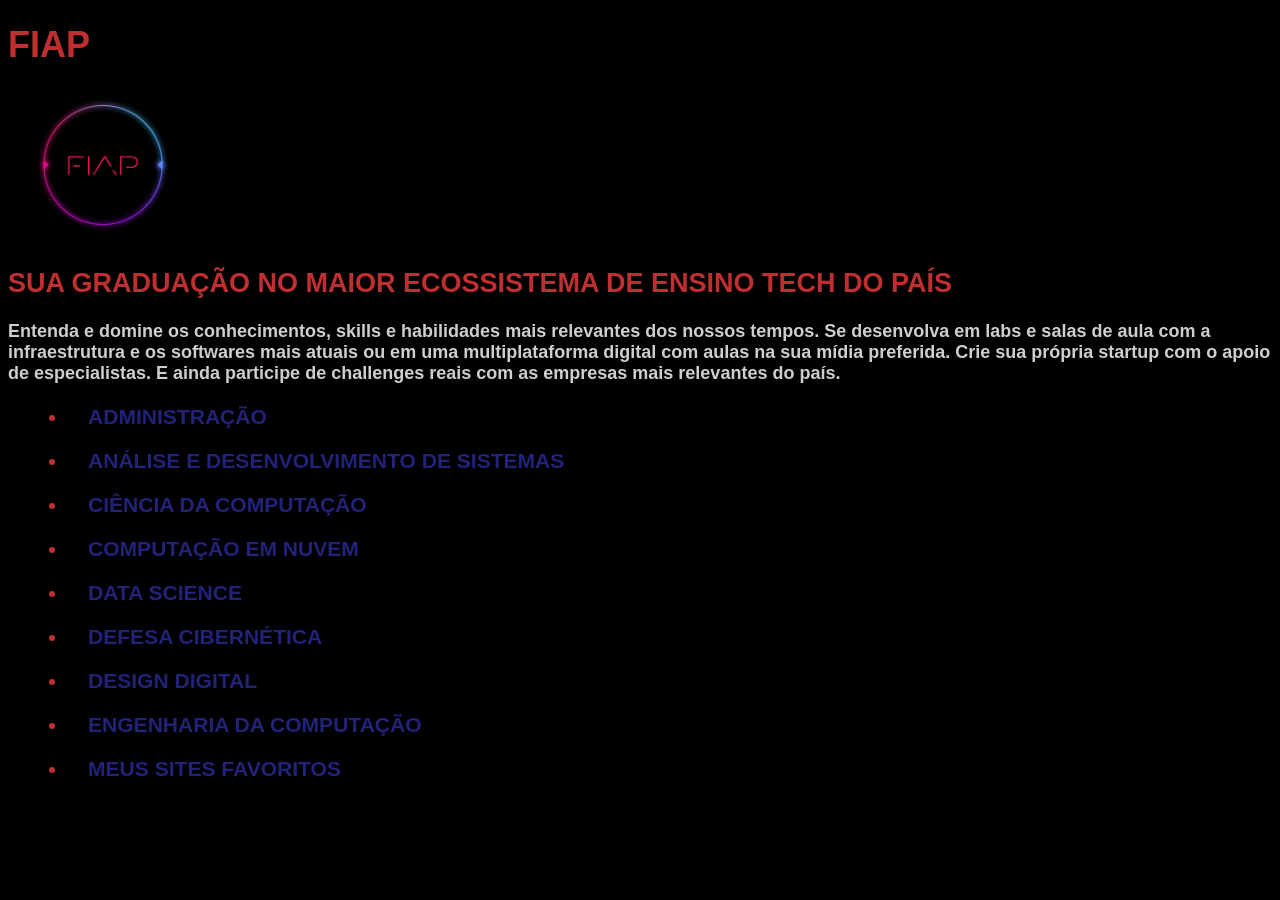
==== index.html @ f766565e "Site FIAP ver1.0" ====
<!DOCTYPE html>
<html lang="en">
<head>
    <meta charset="UTF-8">
    <meta name="viewport" content="width=device-width, initial-scale=1.0">
    <title>FIAP</title>
    <link rel="stylesheet" href="css/style.css">
</head>
<body>
    <h1>FIAP</h1>    
    <a href="http://www.fiap.com.br"><img src="../img/fiap.jpg" alt="Site FIAP" width="150px"></a>
    <h2>SUA GRADUAÇÃO NO MAIOR ECOSSISTEMA DE ENSINO TECH DO PAÍS</h2>
    <p>Entenda e domine os conhecimentos, skills e habilidades mais relevantes dos nossos tempos. Se
desenvolva em labs e salas de aula com a infraestrutura e os softwares mais atuais ou em uma
multiplataforma digital com aulas na sua mídia preferida. Crie sua própria startup com o apoio de
especialistas. E ainda participe de challenges reais com as empresas mais relevantes do país.</p>
<h3><ul>
    <li><a href="cursos/adm.html">ADMINISTRAÇÃO</a></li>
    <li><a href="cursos/ads.html">ANÁLISE E DESENVOLVIMENTO DE SISTEMAS</a></li>
    <li><a href="cursos/cdc.html">CIÊNCIA DA COMPUTAÇÃO</a></li>
    <li><a href="cursos/cen.html">COMPUTAÇÃO EM NUVEM</a></li>
    <li><a href="cursos/ds.html">DATA SCIENCE</a></li>
    <li><a href="cursos/dc.html">DEFESA CIBERNÉTICA</a></li>
    <li><a href="cursos/<dd></dd>.html">DESIGN DIGITAL</a></li>
    <li><a href="cursos/edg.html">ENGENHARIA DA COMPUTAÇÃO</a></li>
    <li><a href="Sites favoritos/sites.html">MEUS SITES FAVORITOS</a></li>
</ul></h3>
    
</body>
</html>
---- css/style.css ----
body{
    background-color: black;
    color:  rgb(206, 206, 206);
    font-family:Arial, Helvetica, sans-serif;
    font-size: 18px;
    font-weight: bold;
}

a{
    margin: 20px;
    text-decoration: none;
    color: rgb(34, 34, 121);
}

h1{
    color:rgb(192, 47, 47);
}

h2{
    color:rgb(192, 47, 47);
}


h3{
    color:rgb(192, 47, 47);
}

li{
    margin: 20px;
}
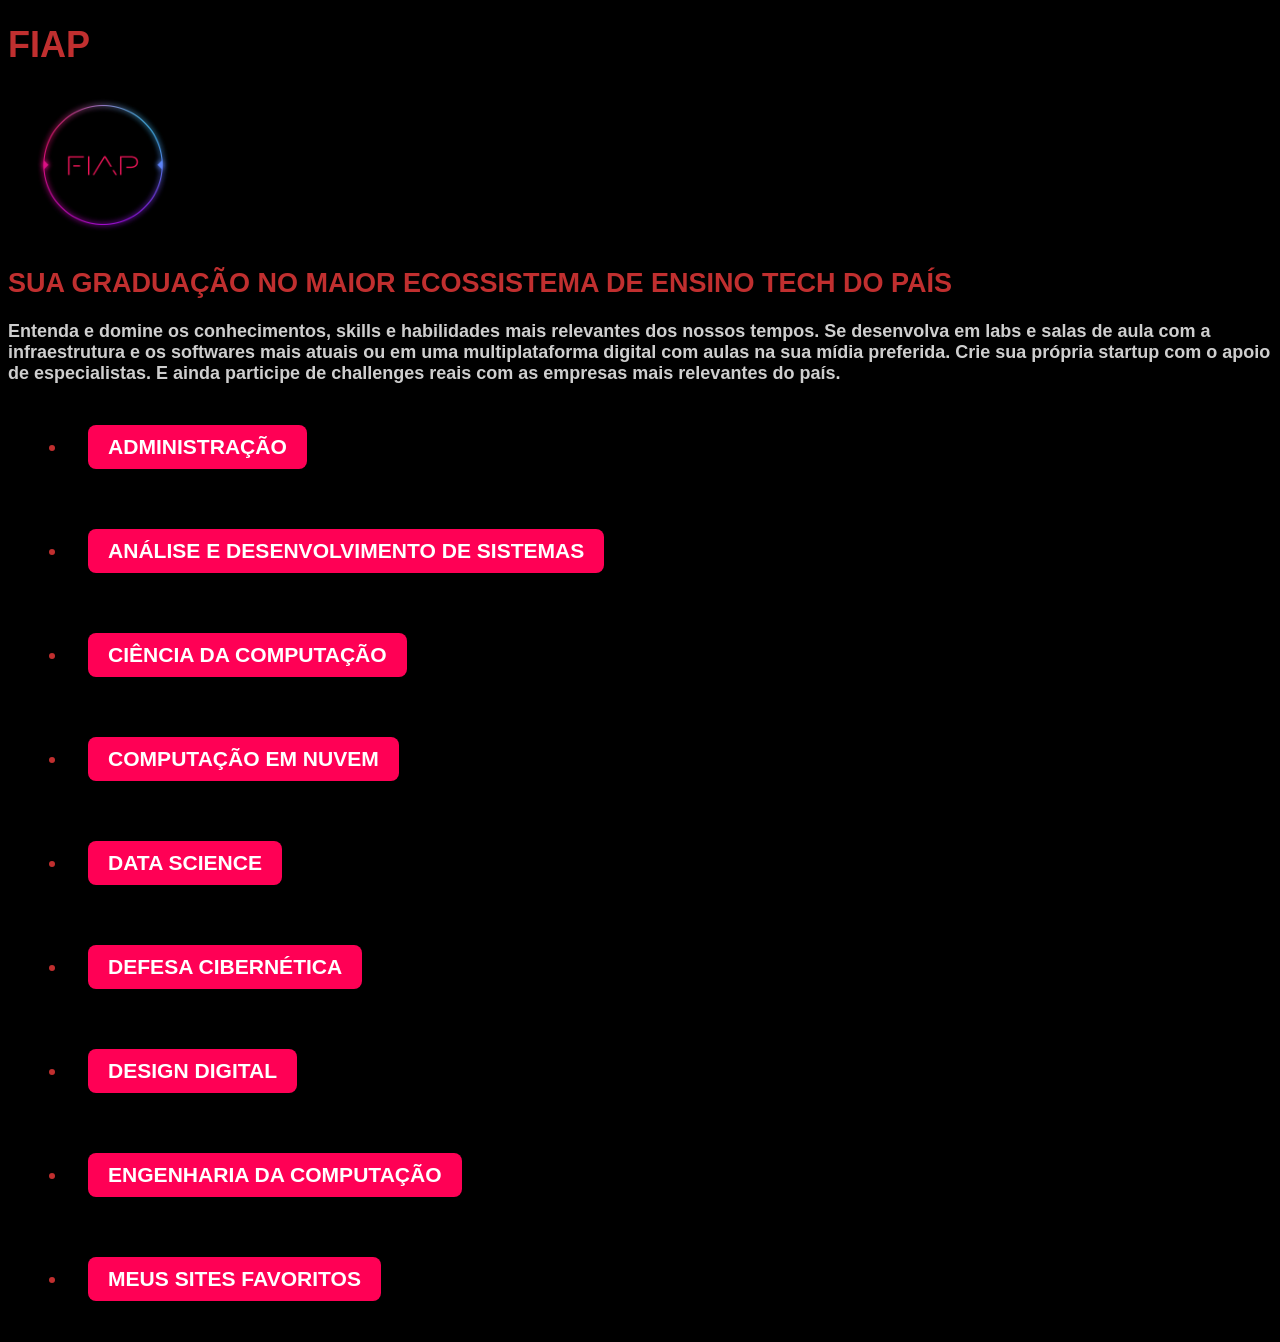
==== commit 9e7f8e0c: "Site FIAP ver 2.0" ====
--- a/index.html
+++ b/index.html
@@ -15,15 +15,15 @@
 multiplataforma digital com aulas na sua mídia preferida. Crie sua própria startup com o apoio de
 especialistas. E ainda participe de challenges reais com as empresas mais relevantes do país.</p>
 <h3><ul>
-    <li><a href="cursos/adm.html">ADMINISTRAÇÃO</a></li>
-    <li><a href="cursos/ads.html">ANÁLISE E DESENVOLVIMENTO DE SISTEMAS</a></li>
-    <li><a href="cursos/cdc.html">CIÊNCIA DA COMPUTAÇÃO</a></li>
-    <li><a href="cursos/cen.html">COMPUTAÇÃO EM NUVEM</a></li>
-    <li><a href="cursos/ds.html">DATA SCIENCE</a></li>
-    <li><a href="cursos/dc.html">DEFESA CIBERNÉTICA</a></li>
-    <li><a href="cursos/<dd></dd>.html">DESIGN DIGITAL</a></li>
-    <li><a href="cursos/edg.html">ENGENHARIA DA COMPUTAÇÃO</a></li>
-    <li><a href="Sites favoritos/sites.html">MEUS SITES FAVORITOS</a></li>
+    <li><a href="cursos/adm.html" class="botao">ADMINISTRAÇÃO</a></li>
+    <li><a href="cursos/ads.html" class="botao">ANÁLISE E DESENVOLVIMENTO DE SISTEMAS</a></li>
+    <li><a href="cursos/cdc.html" class="botao">CIÊNCIA DA COMPUTAÇÃO</a></li>
+    <li><a href="cursos/cen.html" class="botao">COMPUTAÇÃO EM NUVEM</a></li>
+    <li><a href="cursos/ds.html" class="botao">DATA SCIENCE</a></li>
+    <li><a href="cursos/dc.html" class="botao">DEFESA CIBERNÉTICA</a></li>
+    <li><a href="cursos/<dd></dd>.html" class="botao">DESIGN DIGITAL</a></li>
+    <li><a href="cursos/edg.html" class="botao">ENGENHARIA DA COMPUTAÇÃO</a></li>
+    <li><a href="Sites favoritos/sites.html" class="botao">MEUS SITES FAVORITOS</a></li>
 </ul></h3>
     
 </body>
--- a/css/style.css
+++ b/css/style.css
@@ -27,4 +27,32 @@
 
 li{
     margin: 20px;
+}
+
+.botao {
+    display: inline-block;
+    padding: 10px 20px;
+    background-color: #ff0055;
+    color: white;
+    text-decoration: none;
+    border-radius: 8px;
+    font-weight: bold;
+}
+
+.botao:hover {
+    background-color: #cc0044;
+}
+
+.btn {
+    display: inline-block;
+    padding: 10px 20px;
+    background-color: rgb(34, 34, 121);
+    color: white;
+    text-decoration: none;
+    border-radius: 8px;
+    font-weight: bold;
+}
+
+.btn:hover {
+    background-color: rgb(23, 165, 201);
 }
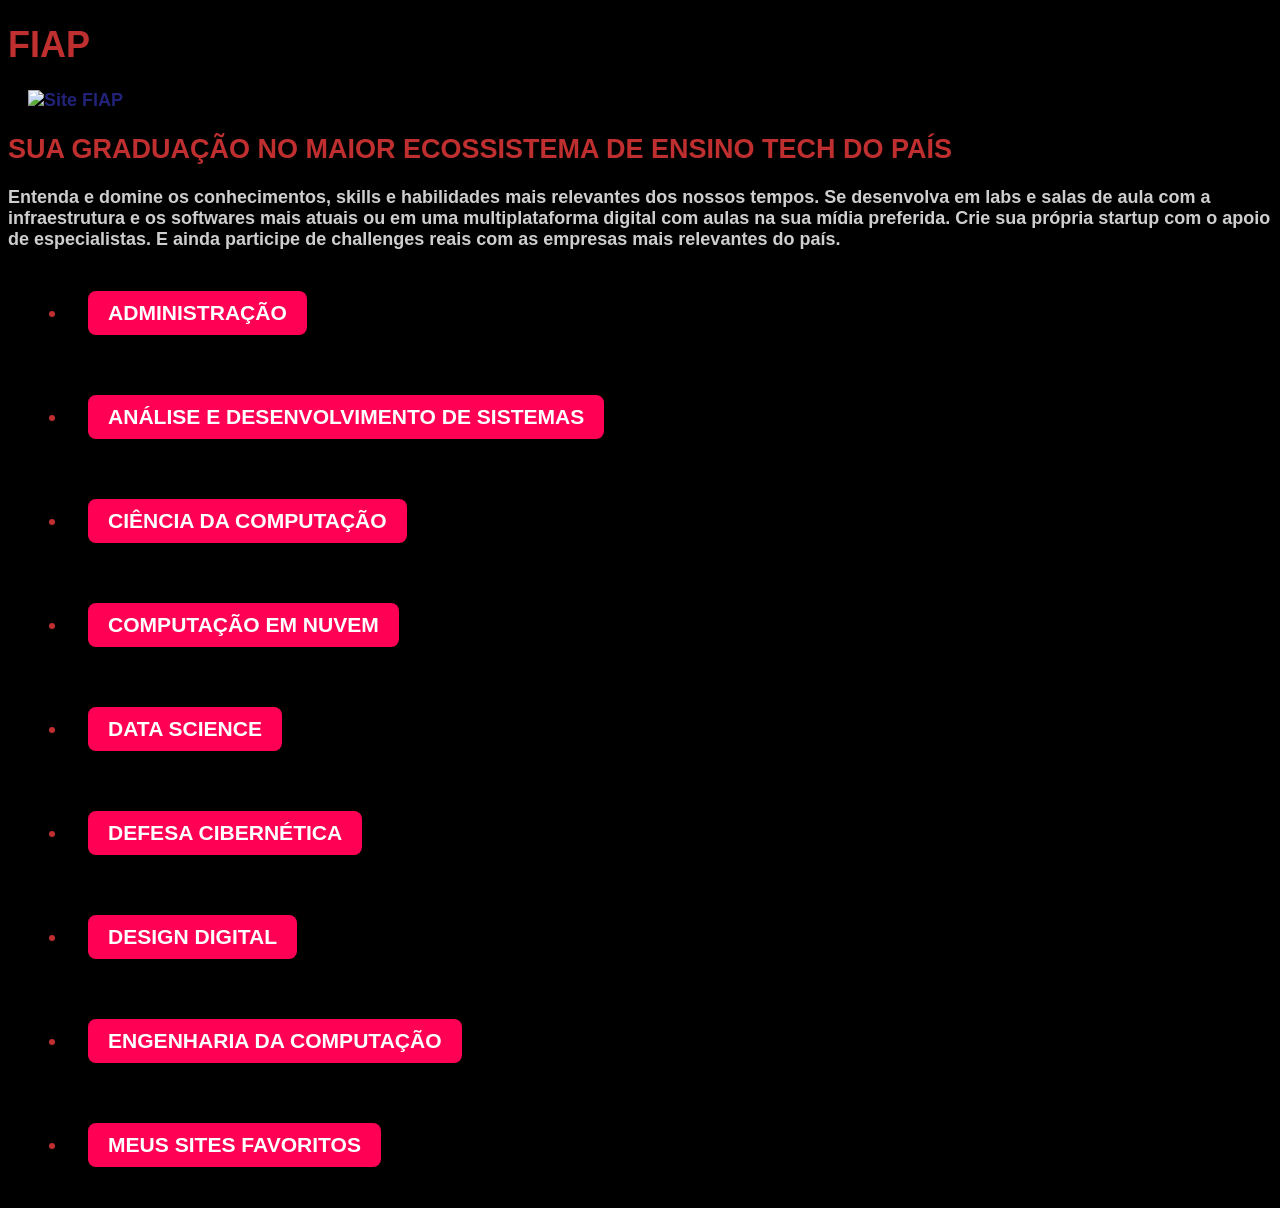
==== commit 96d1ca66: "Site FIAP ver 3.0" ====
--- a/index.html
+++ b/index.html
@@ -8,13 +8,14 @@
 </head>
 <body>
     <h1>FIAP</h1>    
-    <a href="http://www.fiap.com.br"><img src="../img/fiap.jpg" alt="Site FIAP" width="150px"></a>
+    <a href="http://www.fiap.com.br"><img src="img/" alt="Site FIAP" width="150px"></a>
     <h2>SUA GRADUAÇÃO NO MAIOR ECOSSISTEMA DE ENSINO TECH DO PAÍS</h2>
     <p>Entenda e domine os conhecimentos, skills e habilidades mais relevantes dos nossos tempos. Se
 desenvolva em labs e salas de aula com a infraestrutura e os softwares mais atuais ou em uma
 multiplataforma digital com aulas na sua mídia preferida. Crie sua própria startup com o apoio de
 especialistas. E ainda participe de challenges reais com as empresas mais relevantes do país.</p>
-<h3><ul>
+<h3>
+    <ul>
     <li><a href="cursos/adm.html" class="botao">ADMINISTRAÇÃO</a></li>
     <li><a href="cursos/ads.html" class="botao">ANÁLISE E DESENVOLVIMENTO DE SISTEMAS</a></li>
     <li><a href="cursos/cdc.html" class="botao">CIÊNCIA DA COMPUTAÇÃO</a></li>
@@ -24,7 +25,8 @@
     <li><a href="cursos/<dd></dd>.html" class="botao">DESIGN DIGITAL</a></li>
     <li><a href="cursos/edg.html" class="botao">ENGENHARIA DA COMPUTAÇÃO</a></li>
     <li><a href="Sites favoritos/sites.html" class="botao">MEUS SITES FAVORITOS</a></li>
-</ul></h3>
+    </ul>
+</h3>
     
 </body>
 </html>
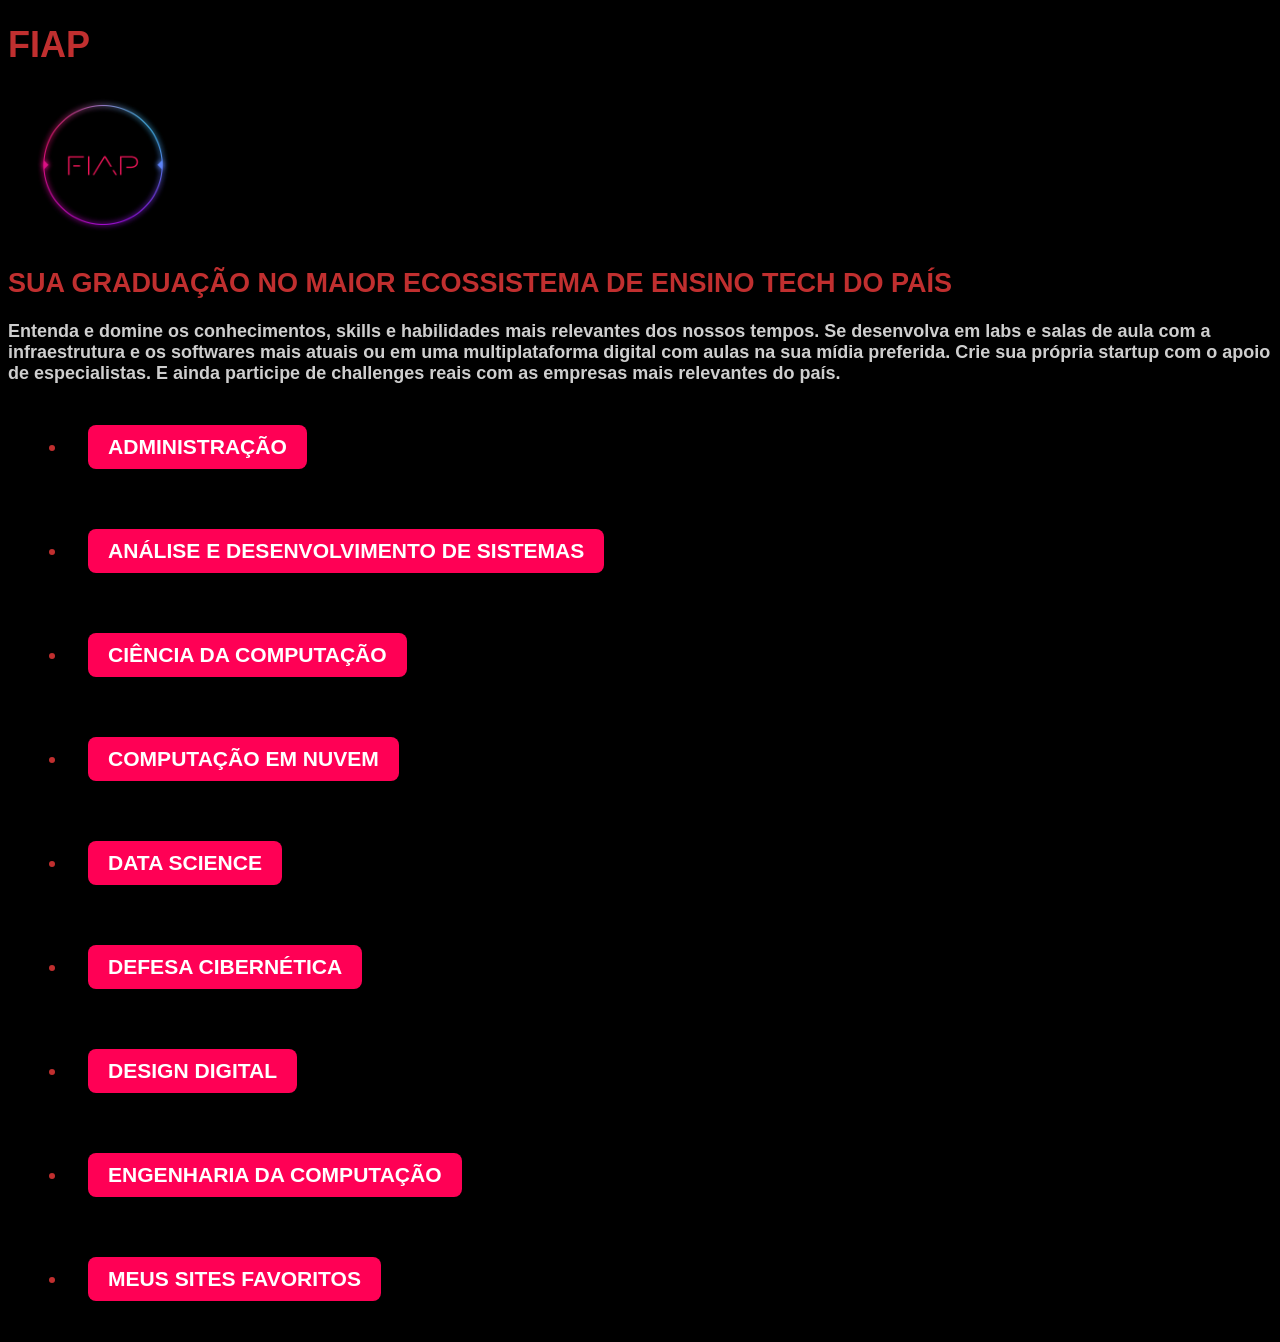
==== commit 57229b36: "Site FIAP ver 4.0" ====
--- a/index.html
+++ b/index.html
@@ -8,7 +8,7 @@
 </head>
 <body>
     <h1>FIAP</h1>    
-    <a href="http://www.fiap.com.br"><img src="img/" alt="Site FIAP" width="150px"></a>
+    <a href="http://www.fiap.com.br"><img src="img/fiap.jpg" alt="Site FIAP" width="150px"></a>
     <h2>SUA GRADUAÇÃO NO MAIOR ECOSSISTEMA DE ENSINO TECH DO PAÍS</h2>
     <p>Entenda e domine os conhecimentos, skills e habilidades mais relevantes dos nossos tempos. Se
 desenvolva em labs e salas de aula com a infraestrutura e os softwares mais atuais ou em uma
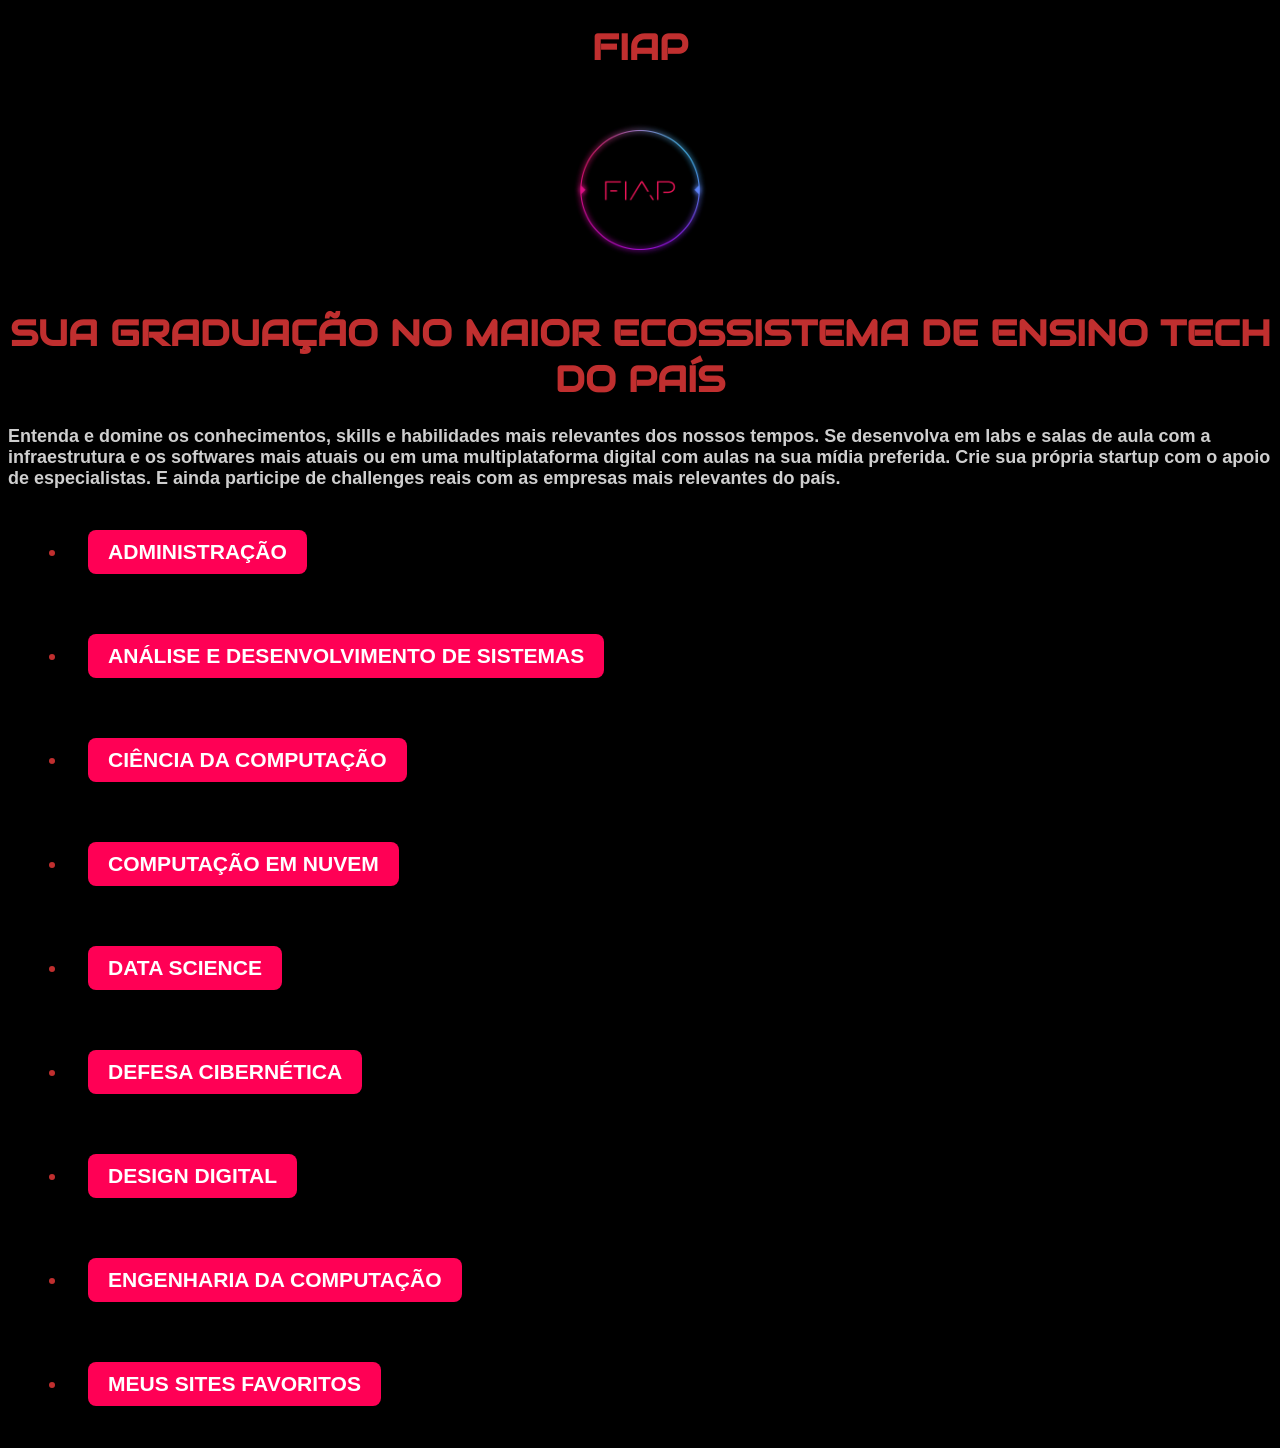
==== commit 1c9ec120: "Site FIAP ver 7.0" ====
--- a/index.html
+++ b/index.html
@@ -5,28 +5,30 @@
     <meta name="viewport" content="width=device-width, initial-scale=1.0">
     <title>FIAP</title>
     <link rel="stylesheet" href="css/style.css">
+    <link rel="preconnect" href="https://fonts.googleapis.com">
+    <link rel="preconnect" href="https://fonts.gstatic.com" crossorigin>
+    <link href="https://fonts.googleapis.com/css2?family=Audiowide&display=swap" rel="stylesheet">
 </head>
 <body>
     <h1>FIAP</h1>    
-    <a href="http://www.fiap.com.br"><img src="img/fiap.jpg" alt="Site FIAP" width="150px"></a>
-    <h2>SUA GRADUAÇÃO NO MAIOR ECOSSISTEMA DE ENSINO TECH DO PAÍS</h2>
+    <a href="http://www.fiap.com.br" target ="_blank"><img src="img/fiap.jpg" class="centralizar" alt="Site FIAP" width="150px"></a>
+    <h1>SUA GRADUAÇÃO NO MAIOR ECOSSISTEMA DE ENSINO TECH DO PAÍS</h1>
     <p>Entenda e domine os conhecimentos, skills e habilidades mais relevantes dos nossos tempos. Se
 desenvolva em labs e salas de aula com a infraestrutura e os softwares mais atuais ou em uma
 multiplataforma digital com aulas na sua mídia preferida. Crie sua própria startup com o apoio de
 especialistas. E ainda participe de challenges reais com as empresas mais relevantes do país.</p>
-<h3>
-    <ul>
-    <li><a href="cursos/adm.html" class="botao">ADMINISTRAÇÃO</a></li>
-    <li><a href="cursos/ads.html" class="botao">ANÁLISE E DESENVOLVIMENTO DE SISTEMAS</a></li>
-    <li><a href="cursos/cdc.html" class="botao">CIÊNCIA DA COMPUTAÇÃO</a></li>
-    <li><a href="cursos/cen.html" class="botao">COMPUTAÇÃO EM NUVEM</a></li>
-    <li><a href="cursos/ds.html" class="botao">DATA SCIENCE</a></li>
-    <li><a href="cursos/dc.html" class="botao">DEFESA CIBERNÉTICA</a></li>
-    <li><a href="cursos/<dd></dd>.html" class="botao">DESIGN DIGITAL</a></li>
-    <li><a href="cursos/edg.html" class="botao">ENGENHARIA DA COMPUTAÇÃO</a></li>
-    <li><a href="Sites favoritos/sites.html" class="botao">MEUS SITES FAVORITOS</a></li>
-    </ul>
-</h3>
-    
+    <h3>
+        <ul>
+        <li><a href="cursos/adm.html" class="botao">ADMINISTRAÇÃO</a></li>
+        <li><a href="cursos/ads.html" class="botao">ANÁLISE E DESENVOLVIMENTO DE SISTEMAS</a></li>
+        <li><a href="cursos/cdc.html" class="botao">CIÊNCIA DA COMPUTAÇÃO</a></li>
+        <li><a href="cursos/cen.html" class="botao">COMPUTAÇÃO EM NUVEM</a></li>
+        <li><a href="cursos/ds.html" class="botao">DATA SCIENCE</a></li>
+        <li><a href="cursos/dc.html" class="botao">DEFESA CIBERNÉTICA</a></li>
+        <li><a href="cursos/dd.html" class="botao">DESIGN DIGITAL</a></li>
+        <li><a href="cursos/edg.html" class="botao">ENGENHARIA DA COMPUTAÇÃO</a></li>
+        <li><a href="Sites favoritos/sites.html" class="botao">MEUS SITES FAVORITOS</a></li>
+        </ul>
+    </h3>
 </body>
 </html>
--- a/css/style.css
+++ b/css/style.css
@@ -14,12 +14,13 @@
 
 h1{
     color:rgb(192, 47, 47);
+    font-family: 'Audiowide', sans-serif;
+    text-align: center;
 }
 
 h2{
     color:rgb(192, 47, 47);
 }
-
 
 h3{
     color:rgb(192, 47, 47);
@@ -40,7 +41,7 @@
 }
 
 .botao:hover {
-    background-color: #cc0044;
+    background-color: #cc0346;
 }
 
 .btn {
@@ -55,4 +56,9 @@
 
 .btn:hover {
     background-color: rgb(23, 165, 201);
+}
+
+.centralizar{
+    display: block;
+    margin: 0 auto;
 }
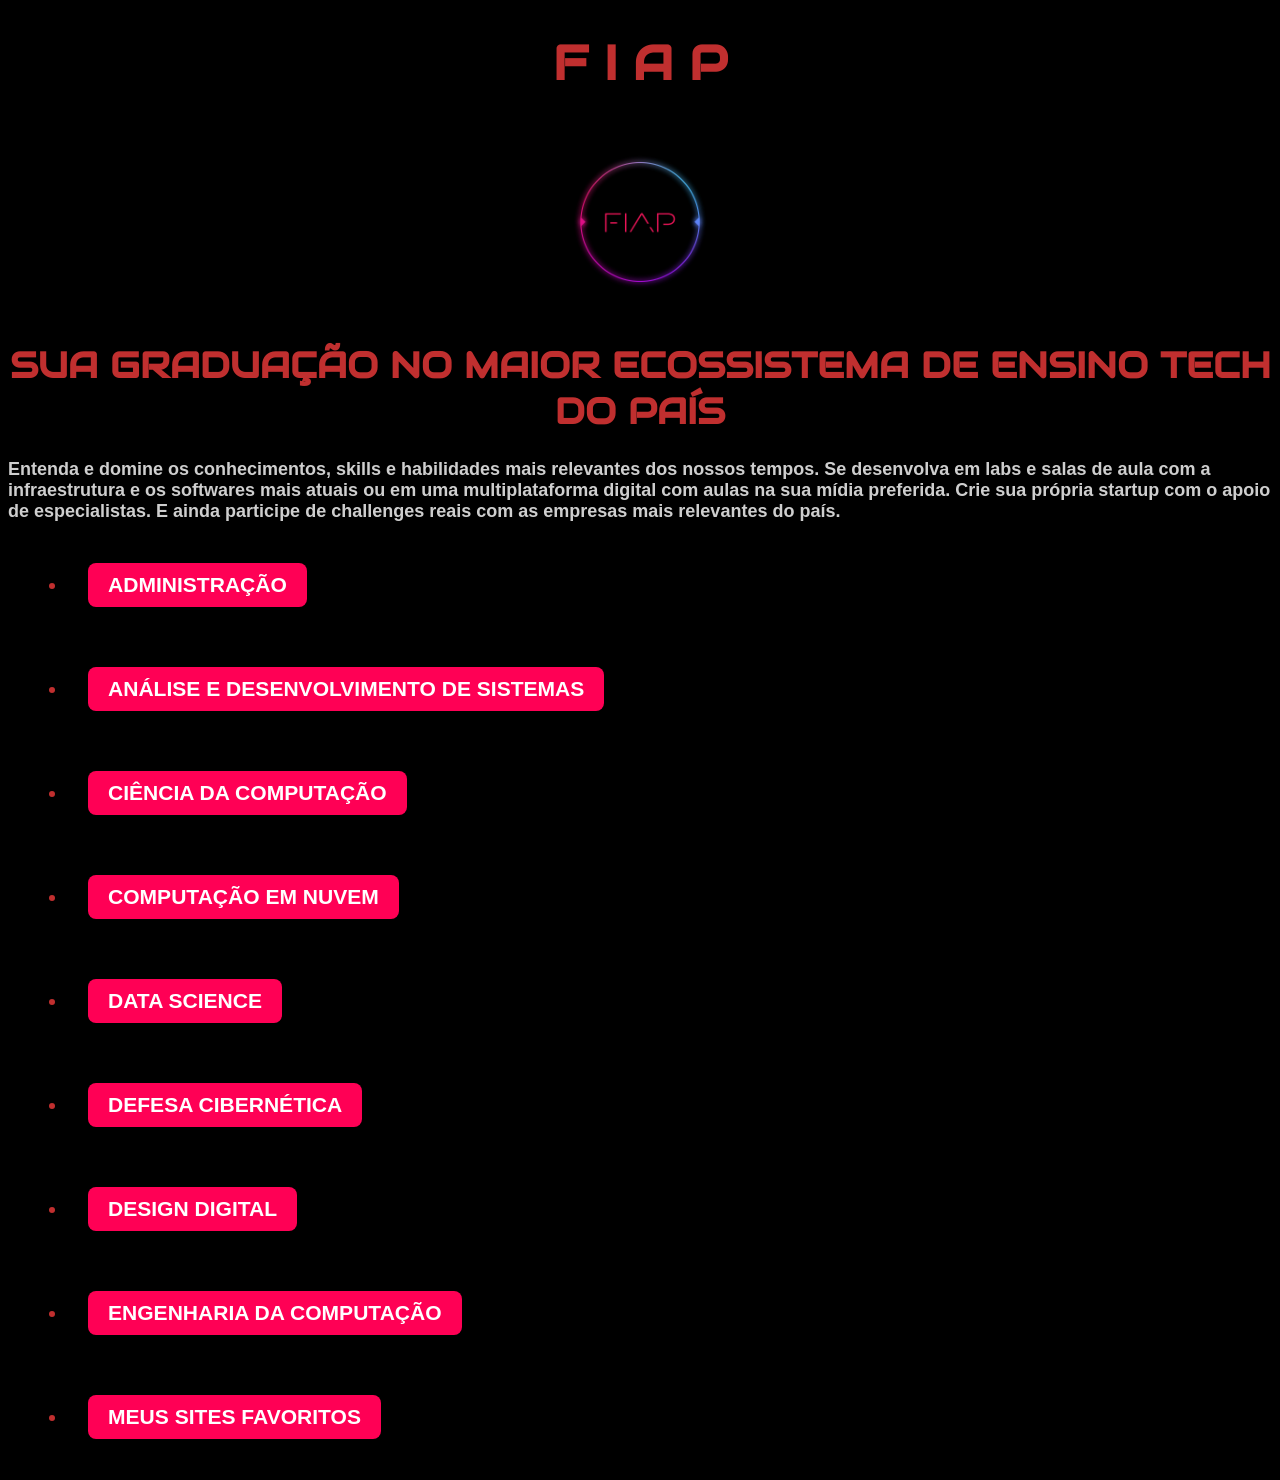
==== commit c238f4bf: "Site FIAP ver 8.0" ====
--- a/index.html
+++ b/index.html
@@ -10,7 +10,7 @@
     <link href="https://fonts.googleapis.com/css2?family=Audiowide&display=swap" rel="stylesheet">
 </head>
 <body>
-    <h1>FIAP</h1>    
+    <div class = "texto"> <h1>F  I  A  P</h1> </div>
     <a href="http://www.fiap.com.br" target ="_blank"><img src="img/fiap.jpg" class="centralizar" alt="Site FIAP" width="150px"></a>
     <h1>SUA GRADUAÇÃO NO MAIOR ECOSSISTEMA DE ENSINO TECH DO PAÍS</h1>
     <p>Entenda e domine os conhecimentos, skills e habilidades mais relevantes dos nossos tempos. Se
--- a/css/style.css
+++ b/css/style.css
@@ -61,4 +61,8 @@
 .centralizar{
     display: block;
     margin: 0 auto;
+}
+
+.texto{
+    font-size: 24px;
 }
